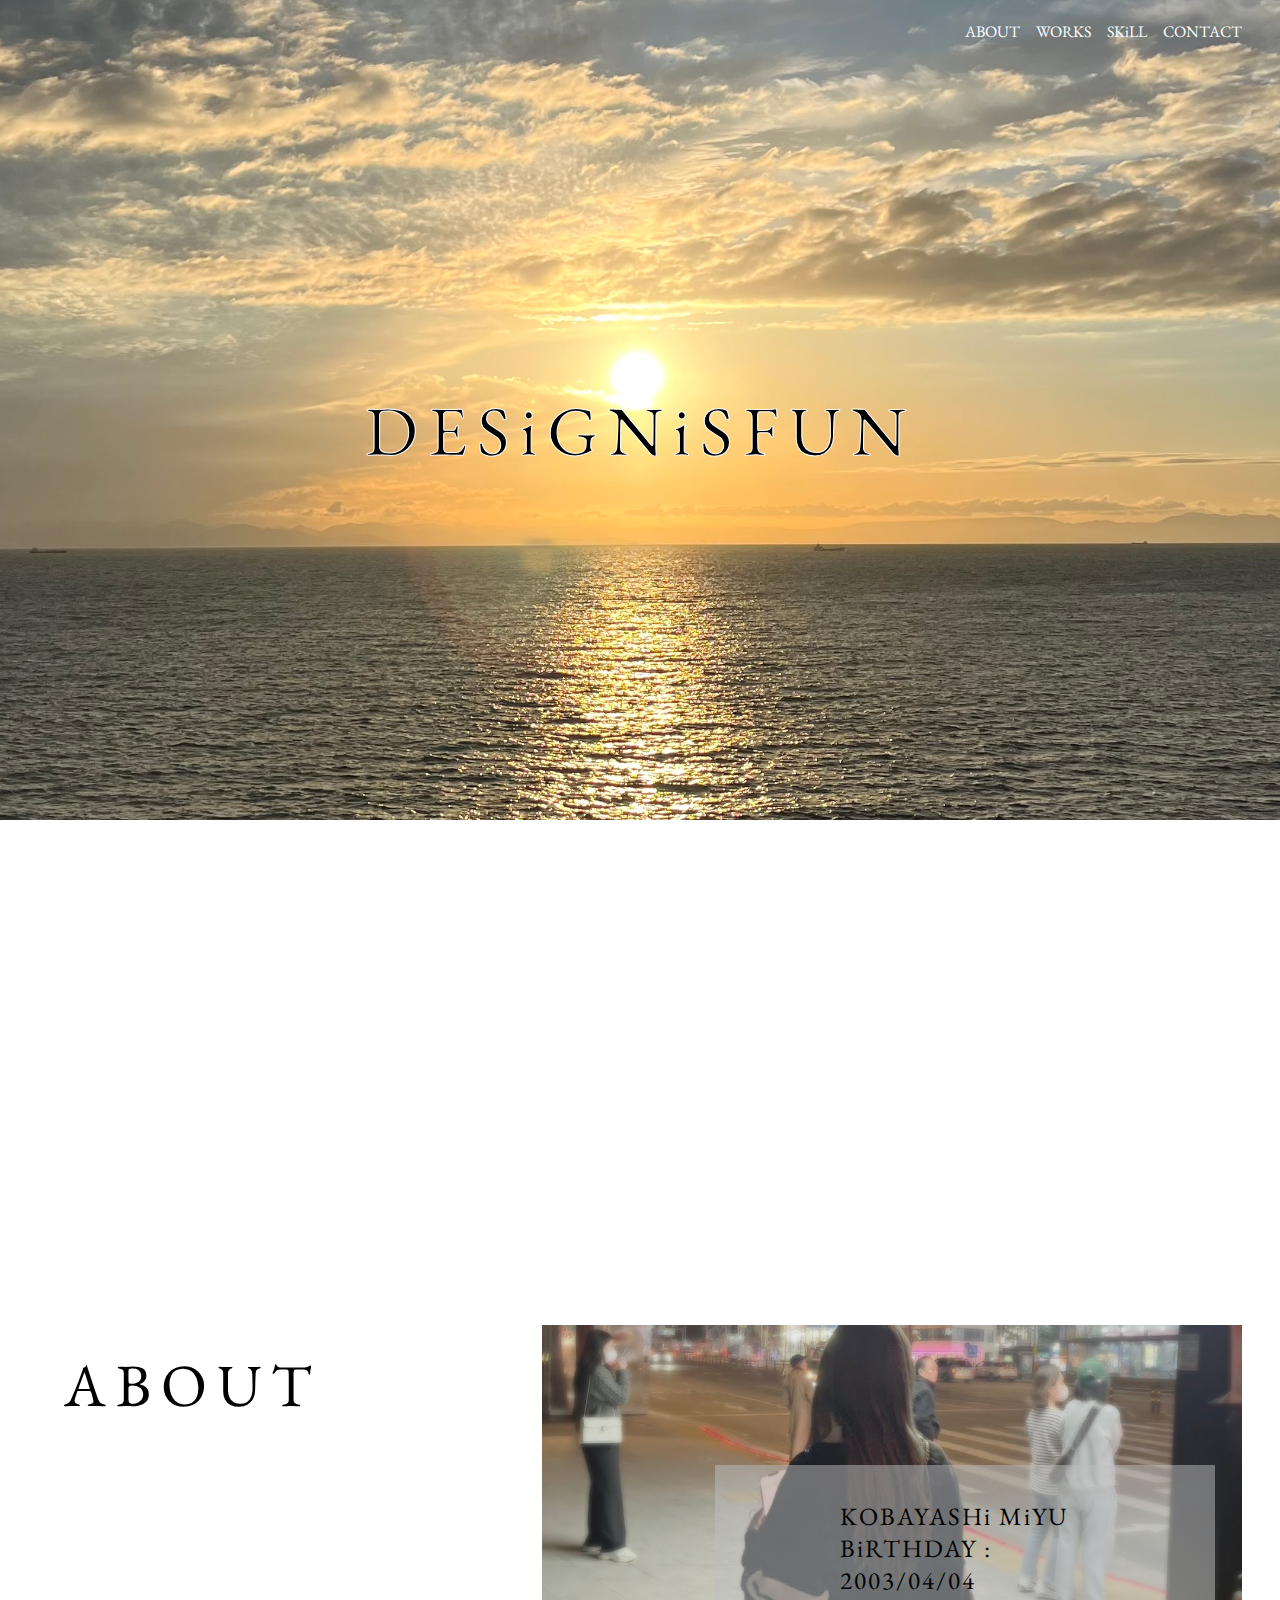
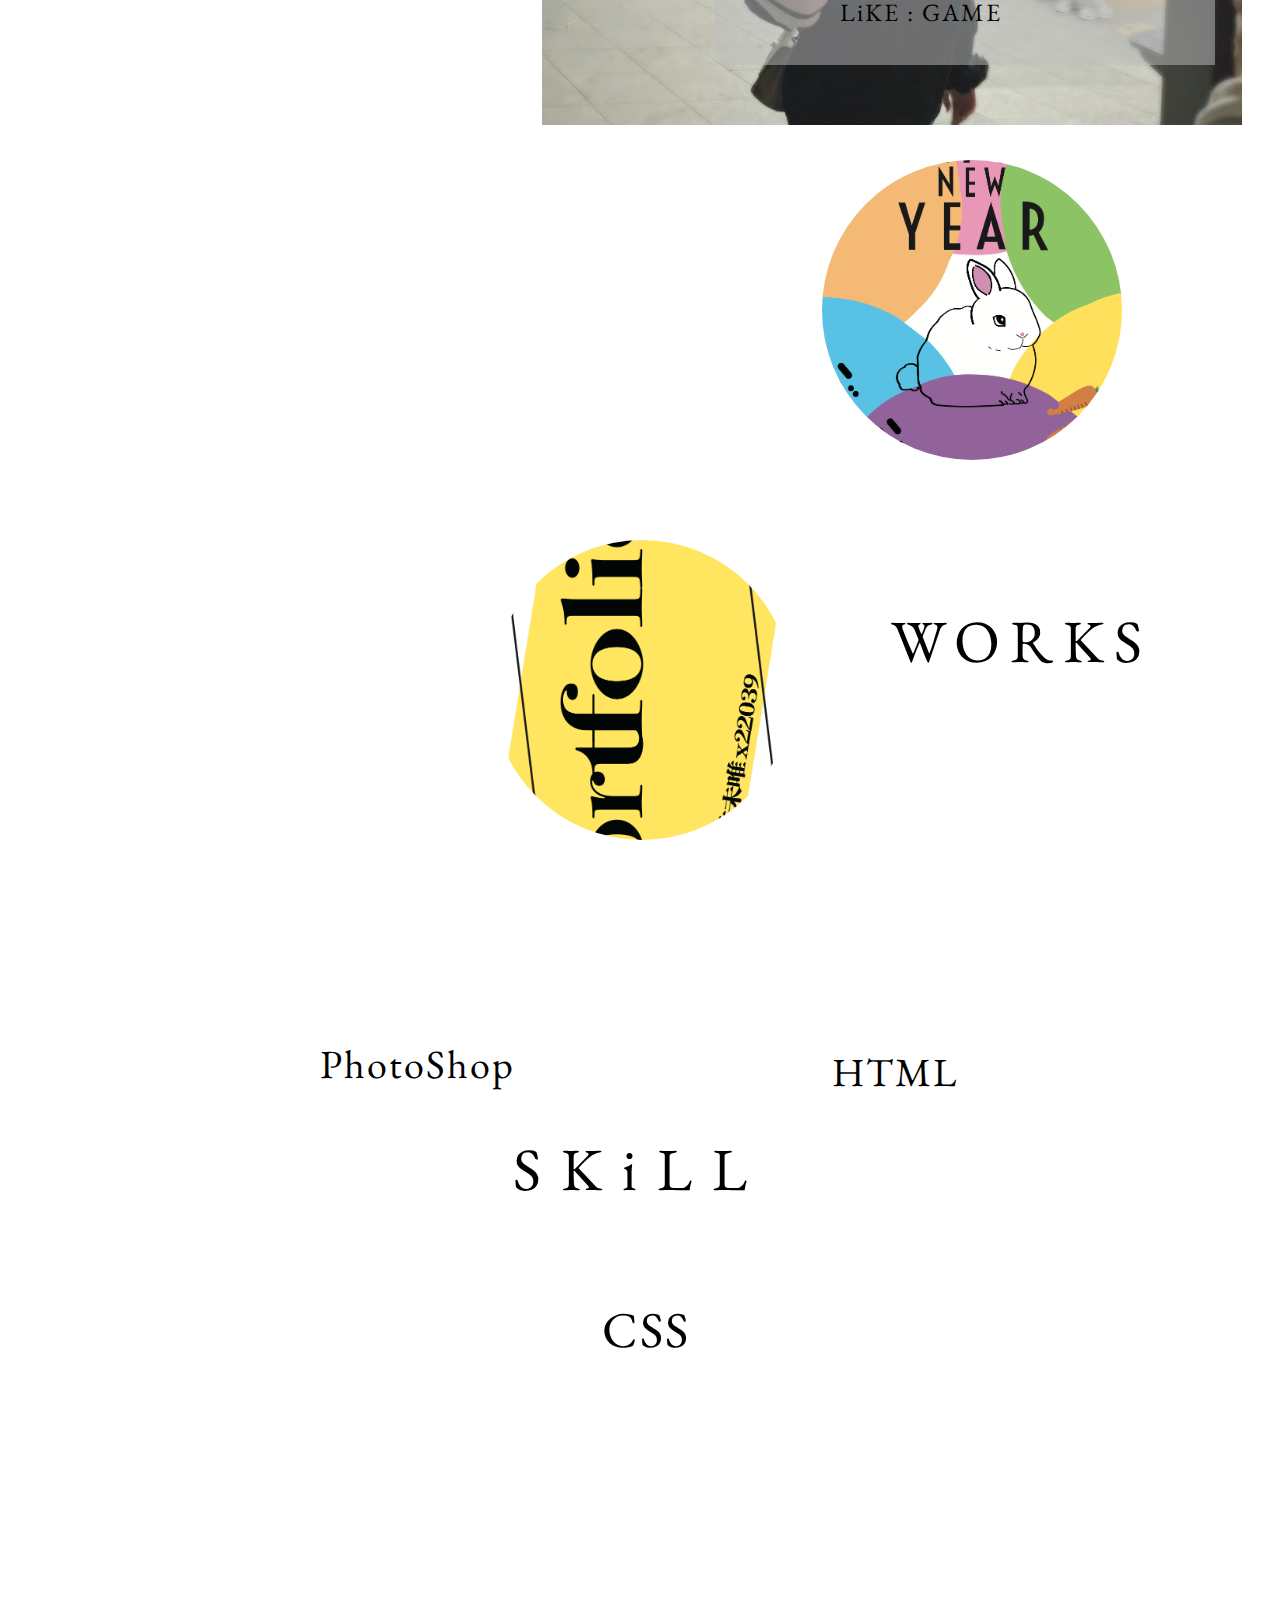
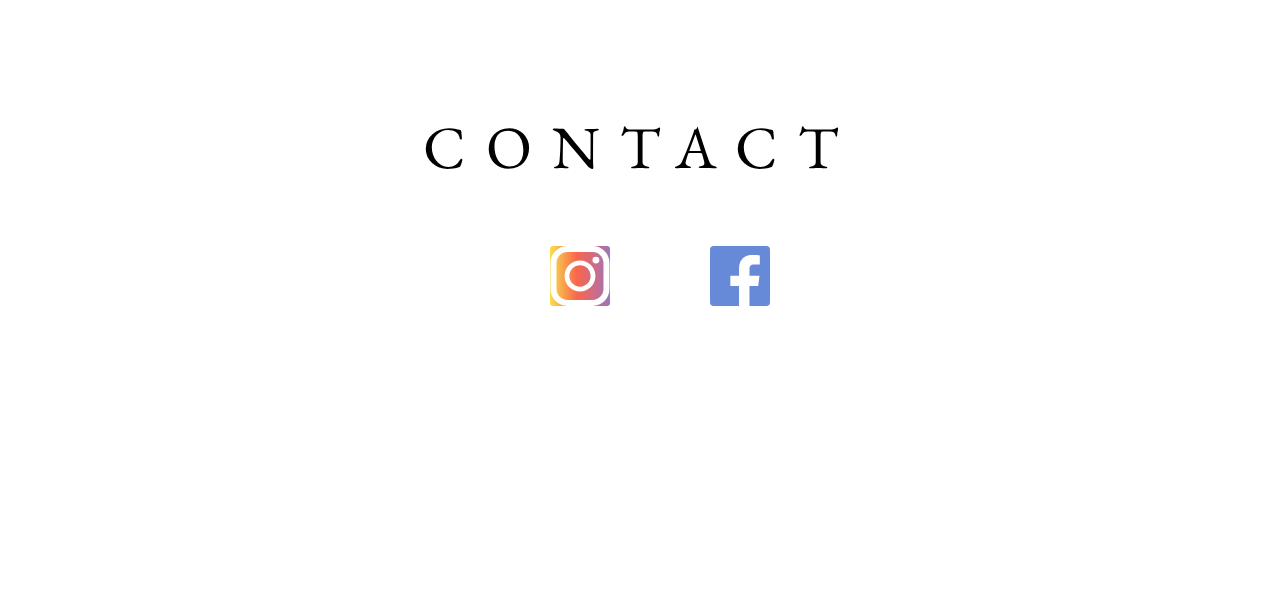
==== index.html @ fc0c9074 "name" ====
<!DOCTYPE html>
<html lang="en">
<head>
    <meta charset="UTF-8">
    <meta http-equiv="X-UA-Compatible" content="IE=edge">
    <meta name="viewport" content="width=device-width, initial-scale=1.0">
    <title>portfolio</title>
    <link rel="stylesheet" href="style.css">
    <script src="java.js" defer></script>
    <link rel="preconnect" href="https://fonts.googleapis.com">
<link rel="preconnect" href="https://fonts.gstatic.com" crossorigin>
<link rel="preconnect" href="https://fonts.googleapis.com">
<link rel="preconnect" href="https://fonts.gstatic.com" crossorigin>
<link rel="preconnect" href="https://fonts.googleapis.com">
<link rel="preconnect" href="https://fonts.gstatic.com" crossorigin>
<link href="https://fonts.googleapis.com/css2?family=EB+Garamond:ital@1&display=swap" rel="stylesheet">
</head>
<body>
    <section id="top">
        <img src="img/sunset.jpeg" width="100%" alt="" id="pic">
            <ul>
              <li><a href="#about">ABOUT</a></li>
              <li><a href="#works">WORKS</a></li>
              <li><a href="#skill">SKiLL</a></li>
              <li><a href="#contact">CONTACT</a></li>
            </ul>
        </div>
        <h3>DESiGNiSFUN</h3>
    </section>

    <section id="about">
      <h3>ABOUT</h3>
        
        <div class="image">
          <div class="box"><p>KOBAYASHi MiYU<br>BiRTHDAY : 2003/04/04<br>LiKE : GAME</p></div>
             
          <img src="img/myself_1.JPG" alt="about">
       </div>
    </section>
    

    <section id="works">
      <h3>WORKS</h3>
      <div><video playsinline muted autoplay loop src="img/siori.mp4" width="50%" height="100%"></video></div>
        <section>
        <a href="port.html" class="a"><img src="img/port.png" alt="ポートフォリオ"></a>
        <a href="usagi.html" class="b"><img src="img/usagi.png" alt="うさぎ"></a>
        </section>
    </section>

    <section id="skill">
      <div class="photo">
        <p>PhotoShop</p>
      </div>
      <div class="html"><p>HTML</p></div>
      <div class="css"><p>CSS</p></div>
      <h3>SKiLL</h3>  
    </section>

    <section id="contact">
        <h3>CONTACT</h3>
        <ul>
            <li class="insta"><a href="https://instagram.com/" target="_blank">
              <svg version="1.1" xmlns="http://www.w3.org/2000/svg" xmlns:xlink="http://www.w3.org/1999/xlink" x="0px" y="0px" viewBox="0 0 512 512" xml:space="preserve">
                
                <g>
                  <path class="st0" d="M363.024,0H148.976C69.063,0,4.281,64.782,4.281,144.695v222.61C4.281,447.218,69.063,512,148.976,512h214.047
                    c79.914,0,144.695-64.782,144.695-144.695v-222.61C507.719,64.782,442.937,0,363.024,0z M55.652,144.695
                    c0-51.461,41.863-93.324,93.324-93.324h214.047c51.461,0,93.324,41.863,93.324,93.324v222.61c0,51.461-41.863,93.324-93.324,93.324
                    H148.976c-51.461,0-93.324-41.863-93.324-93.324V144.695z"></path>
                  <path class="st0" d="M256,387.851c72.703,0,131.852-59.148,131.852-131.851S328.703,124.145,256,124.145
                    c-72.702,0-131.851,59.152-131.851,131.855S183.297,387.851,256,387.851z M256,165.242c50.043,0,90.754,40.714,90.754,90.758
                    S306.043,346.758,256,346.758c-50.042,0-90.754-40.714-90.754-90.758S205.957,165.242,256,165.242z"></path>
                  <ellipse class="st0" cx="391.707" cy="120.296" rx="29.539" ry="29.541"></ellipse>
                </g>
              </svg>  
            </a></li>
            <li class="fb"><a href="https://facebook.com/" target="_blank">
              <svg version="1.1" xmlns="http://www.w3.org/2000/svg" xmlns:xlink="http://www.w3.org/1999/xlink" x="0px" y="0px" viewBox="0 0 512 512" xml:space="preserve">
                
                <g>
                  <path class="st0" d="M483.758,0H28.242C12.641,0,0,12.637,0,28.238V483.68C0,499.359,12.641,512,28.242,512h219.679V340.957
                    h-74.336h-0.066v-86.16h74.402v-63.598c0-13.801,1.578-26.422,4.57-37.824c0.094-0.344,0.215-0.66,0.309-1
                    c0.875-3.215,1.855-6.34,2.953-9.356c0.871-2.367,1.871-4.633,2.879-6.886c0.418-0.942,0.785-1.93,1.226-2.851
                    c1.461-3.024,3.051-5.934,4.762-8.734c0.082-0.137,0.153-0.282,0.238-0.418c3.614-5.863,7.782-11.214,12.454-16.058
                    c0.109-0.114,0.21-0.242,0.32-0.355c2.012-2.063,4.164-3.981,6.363-5.848c0.492-0.418,0.95-0.875,1.45-1.282
                    c1.734-1.414,3.594-2.691,5.438-3.984c1.098-0.766,2.148-1.586,3.281-2.305c1.195-0.766,2.477-1.422,3.715-2.141
                    c1.926-1.106,3.824-2.242,5.843-3.222c0.348-0.176,0.727-0.309,1.078-0.481c15.566-7.359,33.754-11.175,53.918-11.175
                    c31.524,0,58.641,2.402,66.481,3.441v77.039h-45.598c-35.762,0-42.722,17.039-42.722,42v55.039h76.457l8.902,0.02l-11.118,86.14
                    h-73.855h-0.226l0,0h-0.16V512h146.878C499.359,512,512,499.359,512,483.68V28.238C512,12.637,499.359,0,483.758,0z"></path>
                </g>
              </svg>          
            </a></li>
          </ul>
    </section>


</body>
</html>
---- style.css ----
* {
    box-sizing: border-box;
  }
  *::before, *::after {
    box-sizing: inherit;
  }
  body {
    padding: 0;
    margin: 0;
  }
  #top>h1 {
    text-align: center;
    font-size: 5rem;
    text-shadow: 1px 1px 3px #ffffff, -1px -1px 0px #ebebeb;
    position: absolute;
  }
  img {
	max-width: 100%;
	height: auto;
  }
  :root { /* htmlを指定した場合と同じような意味合いです */
    /* 書体の設定 */
    font-family: 'EB Garamond', serif;
  
    
  }
  @media (max-width:480px) {
    /*モバイル*/
    #top img{
      object-fit: cover;
      height: 800px;
    }
    #top ul{
      position: absolute;
      right: 3%;
      list-style: none;
      display: flex;
      justify-content: center;
      gap: 16px;
      margin-top: 16px;
      top: 5px;
    }
    #top ul li a{
      color: #ffffff;
      text-decoration: none;
      font-size: 5px;
    }
    #top h3{
      position: absolute;
      text-align: center;
      font-weight: normal;
      font-size: 40px;
      font-family: 'EB Garamond', serif;
      color: #000;
      -webkit-text-stroke: 1px #ffffff; /* webkitのベンダープレフィックス */
      top: 40%;
      left: 50%;
      transform: translate(-50%, -50%);
      letter-spacing: 10px;
    }
    /*about*/
  #about{
  margin-top: 500px;
  position: relative;
  }
  #about h3{
  font-weight: normal;
  font-size: 30px;
  letter-spacing: 10px;
  position: absolute;
  left: 20%;
  transform: translate(-50%,-50%);
  }
  #about .image {
  position: relative;
  }
  #about img{
  position: absolute;
  right: 3%;
  object-fit: cover;
  width: 250px;
  height: 150px;
  z-index: -1;
  }
  #about .image .box{
  position: absolute;
  left: 50%;
  top: 50%;
  transform: translate(-30%, 40%);
  display: block;
  width: 250px;
  height: 120px;
  background:rgba(190, 190, 190, 0.5);
  }
  #about .image p{
  position: absolute;
  font-size: 12px;
  left: 50%;
  top: 50%;
  transform: translate(-50%,-70%);
  letter-spacing: 2px;
  }
 
  
  /*works*/
  #works{
  margin-top: 1100px;
  position: relative;
  }
  #works h3{
  position: absolute;
  right: 10%;
  top: 140%;
  font-weight: normal;
  font-size: 30px;
  font-family: 'EB Garamond', serif;
  letter-spacing: 10px;
  
  }
  video{
  object-fit: cover;
  position: relative;
  left: 0;
  }
  #works section{
  display: flex;
  position: absolute;
  right: 3%;
  }
  #works img{
  object-fit: cover;
  width: 150px;
  height: 150px;
  border-radius: 60%;
  
  }
  #works section .a img{
    position: relative;
    bottom: -60px;
    right: 50%;
    }
    #works section .b img{
    position: relative;
    bottom: 7rem;
    right: 20%;
    }
  
    /*skill*/
  #skill h3{
  text-align: center;
  font-weight: normal;
  font-size: 30px;
  font-family: 'EB Garamond', serif;
  letter-spacing: 20px;
  }
  #skill .photo p {
  position: absolute;
  left: 15%;
  bottom: 100%;
  font-weight: normal;
  font-size: 25px;
  font-family: 'EB Garamond', serif;
  letter-spacing: 2px;
  }
  #skill .html p{
  position: absolute;
  left: 65%;
  bottom: 90%;
  font-weight: normal;
  font-size: 25px;
  font-family: 'EB Garamond', serif;
  letter-spacing: 2px;
  }
  #skill .css p{
  position: absolute;
  left: 43%;
  top: 150%;
  font-weight: normal;
  font-size: 30px;
  font-family: 'EB Garamond', serif;
  letter-spacing: 2px;
  } 

  /*contact*/
  #contact{
    position: relative;
  }
  #contact h3{
  letter-spacing: 20px;
  text-align: center;
  font-weight: normal;
  font-size: 30px;
  }
  #contact ul svg{
    width: 30px;
    height: 30px;
    }
    #contact ul{
    list-style: none;
    display: flex;
    gap: 40px;
    position: absolute;
    right: 40%;
    }
}





@media (min-width:481px) {
    /*top*/
#top img{
  object-fit: cover;
  height: 820px;
}
#top ul{
  position: absolute;
  right: 3%;
  list-style: none;
  display: flex;
  justify-content: center;
  gap: 16px;
  margin-top: 16px;
  top: 5px;
}
#top ul li a{
  color: #ffffff;
  text-decoration: none;
}
#top h3{
  position: absolute;
  text-align: center;
  font-weight: normal;
  font-size: 70px;
  font-family: 'EB Garamond', serif;
  color: #000;
  -webkit-text-stroke: 1px #ffffff; /* webkitのベンダープレフィックス */
  top: 40%;
  left: 50%;
  transform: translate(-50%, -50%);
  letter-spacing: 10px;
}

/*about*/
#about{
margin-top: 500px;
position: relative;
}
#about h3{
font-weight: normal;
font-size: 60px;
letter-spacing: 10px;
position: absolute;
left: 15%;
transform: translate(-50%,-50%);
}
#about .image {
position: relative;
}
#about img{
position: absolute;
right: 3%;
object-fit: cover;
width: 700px;
height: 400px;
z-index: -1;
}
#about .image .box{
position: absolute;
left: 50%;
top: 50%;
transform: translate(15%, 70%);
display: block;
width: 500px;
height: 200px;
background:rgba(190, 190, 190, 0.5);
}
#about .image p{
position: absolute;
font-size: 25px;
left: 50%;
top: 50%;
transform: translate(-50%,-70%);
letter-spacing: 2px;
}


/*works*/
#works{
margin-top: 1100px;
position: relative;
}
#works h3{
position: absolute;
right: 10%;
top: 140%;
font-weight: normal;
font-size: 60px;
font-family: 'EB Garamond', serif;
letter-spacing: 10px;

}
video{
object-fit: cover;
position: relative;
left: 5%;
}
#works section{
display: flex;
position: absolute;
right: 3%;
}
#works img{
object-fit: cover;
width: 300px;
height: 300px;
border-radius: 60%;
}
#works section .a img{
position: relative;
bottom: -60px;
right: 50%;
}
#works section .b img{
position: relative;
bottom: 20rem;
right: 40%;
}


/*skill*/
#skill{
margin-top: 900px;
position: relative;
}
#skill h3{
text-align: center;
font-weight: normal;
font-size: 60px;
font-family: 'EB Garamond', serif;
letter-spacing: 20px;
}
#skill .photo p {
position: absolute;
left: 25%;
bottom: 100%;
font-weight: normal;
font-size: 40px;
font-family: 'EB Garamond', serif;
letter-spacing: 2px;
}
#skill .html p{
position: absolute;
left: 65%;
bottom: 90%;
font-weight: normal;
font-size: 40px;
font-family: 'EB Garamond', serif;
letter-spacing: 2px;
}
#skill .css p{
position: absolute;
left: 47%;
top: 150%;
font-weight: normal;
font-size: 50px;
font-family: 'EB Garamond', serif;
letter-spacing: 2px;
} 
#contact h3{
letter-spacing: 20px;
text-align: center;
font-weight: normal;
font-size: 60px;
font-family: 'EB Garamond', serif;
}
#contact ul svg{
  width: 60px;
  height: 60px;
  }
  #contact ul{
  list-style: none;
  display: flex;
  gap: 100px;
  justify-content: center;
  }
}


/*works*/
#works section  .a{
  display: inline-block;
}
#works section .a img{
  display: block;
}
#works section  .b{
  display: inline-block;
}
#works section .b img{
  display: block;
}
/*skill*/
#skill{
  margin-top: 650px;
  position: relative;
  }
/*contact*/
#contact{
margin-top: 500px;
margin-bottom: 300px;
}
#contact ul .insta svg{
  display: inline-block;
  background: linear-gradient(to right,
  rgba(247, 207, 0, 0.7),
  rgba(246, 37, 2, 0.7) 45%,
  rgba(182, 47, 82, 0.7) 75%,
  rgba(113, 58, 166, 0.7));
  border-radius: 3px;
  fill: #ffffff !important;
}
#contact ul .fb svg{
  fill: #668ad8 !important;
}
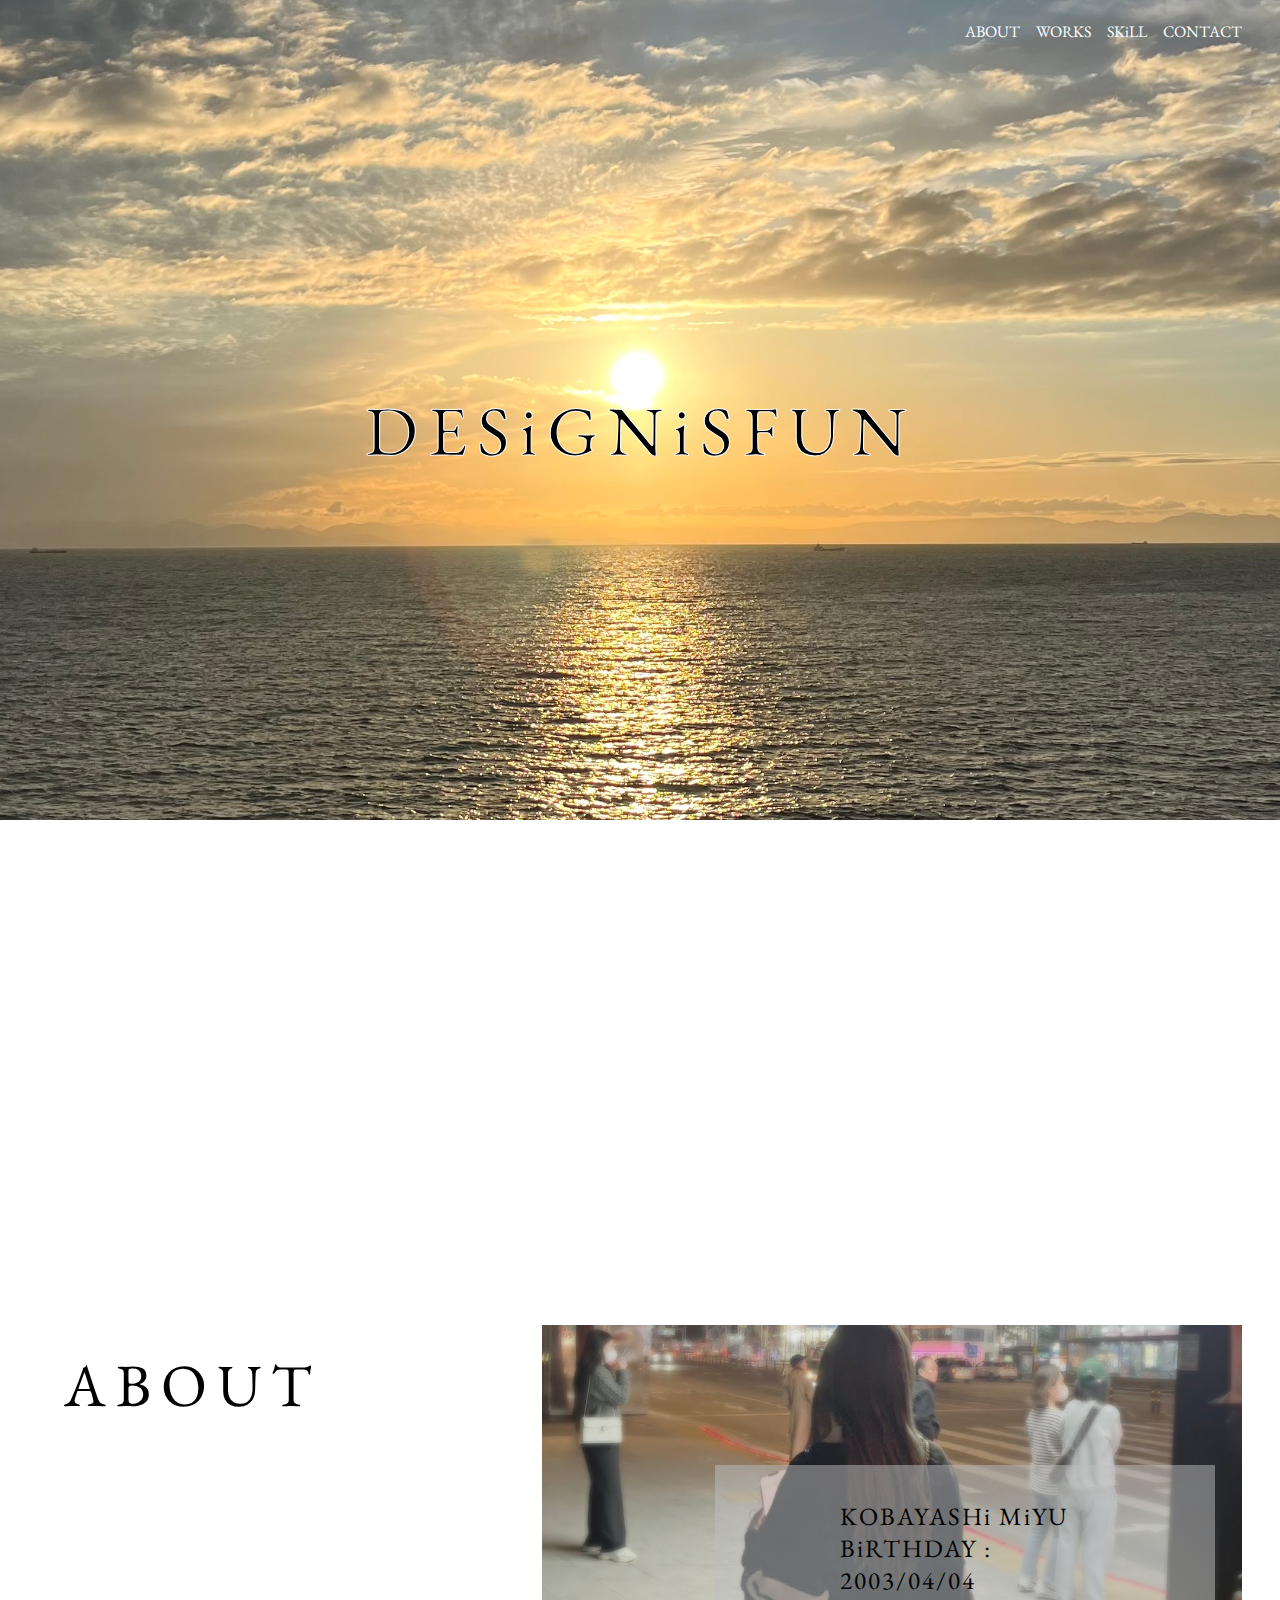
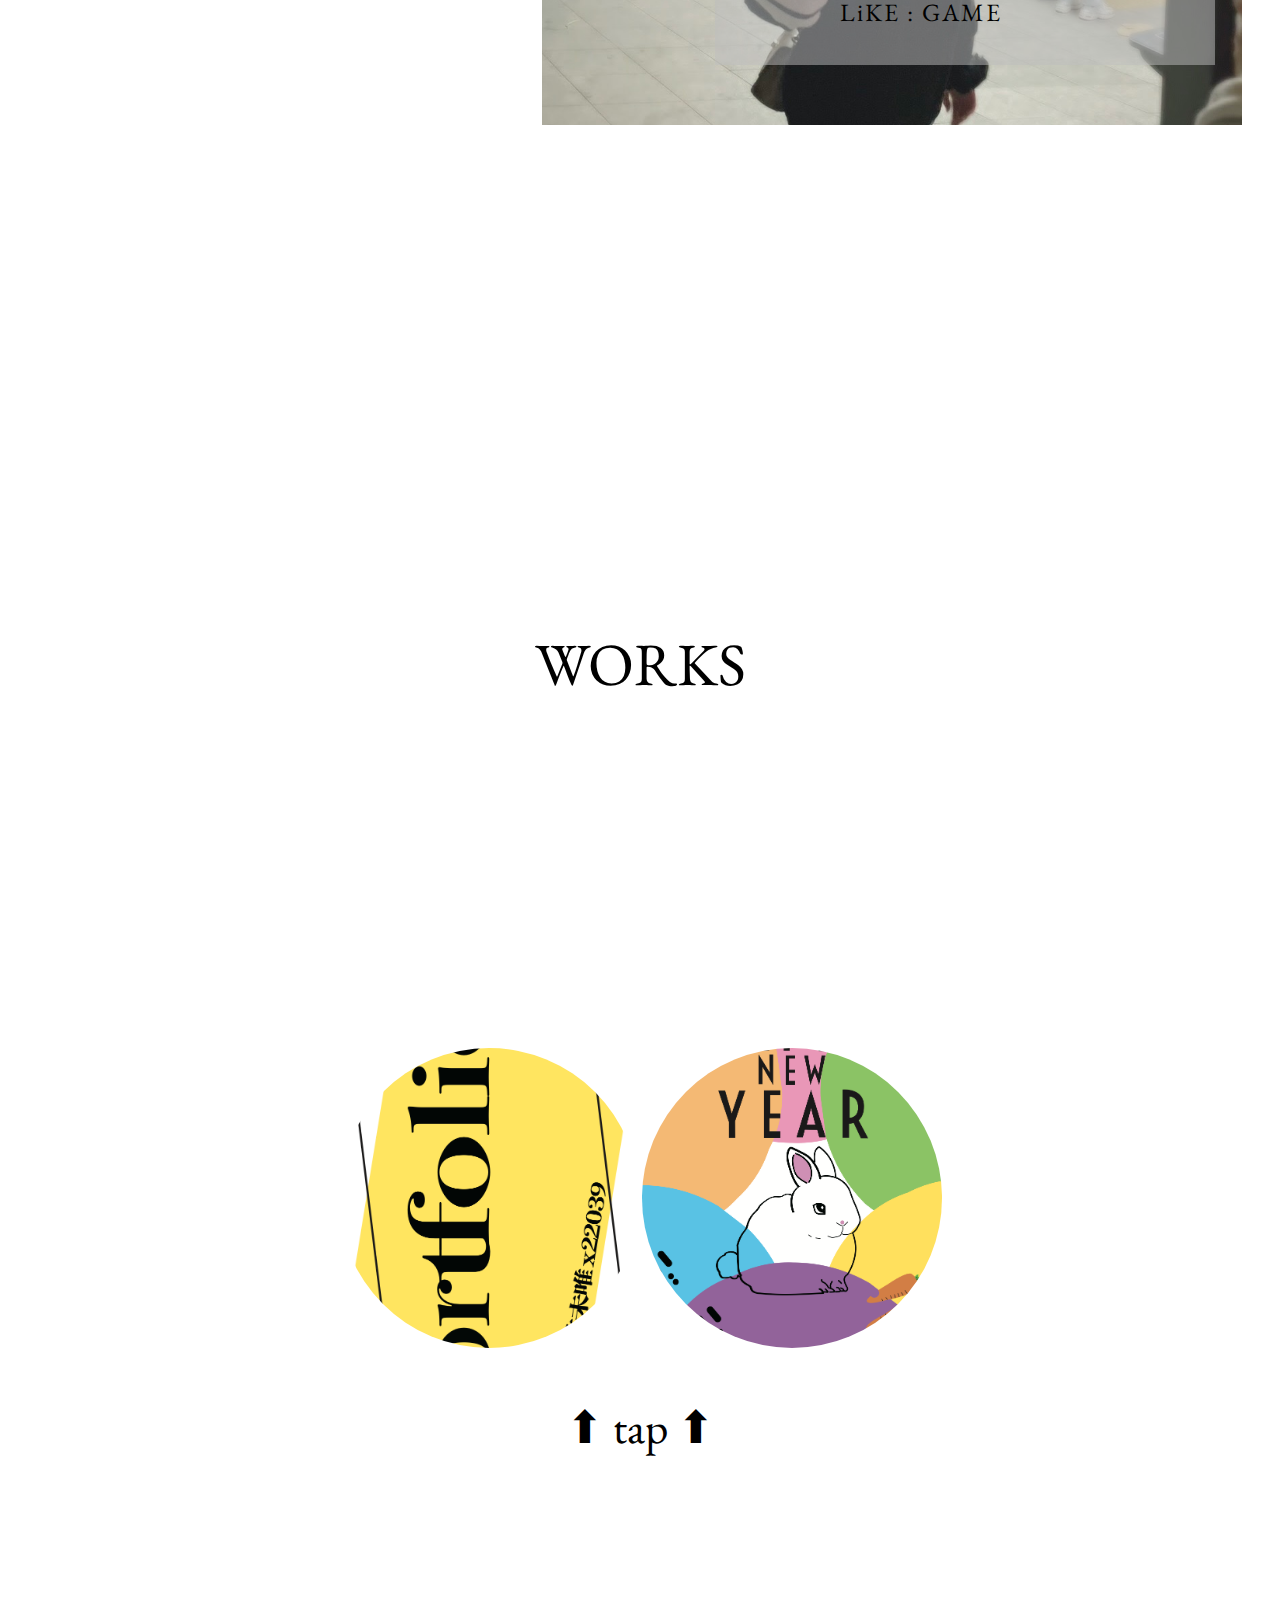
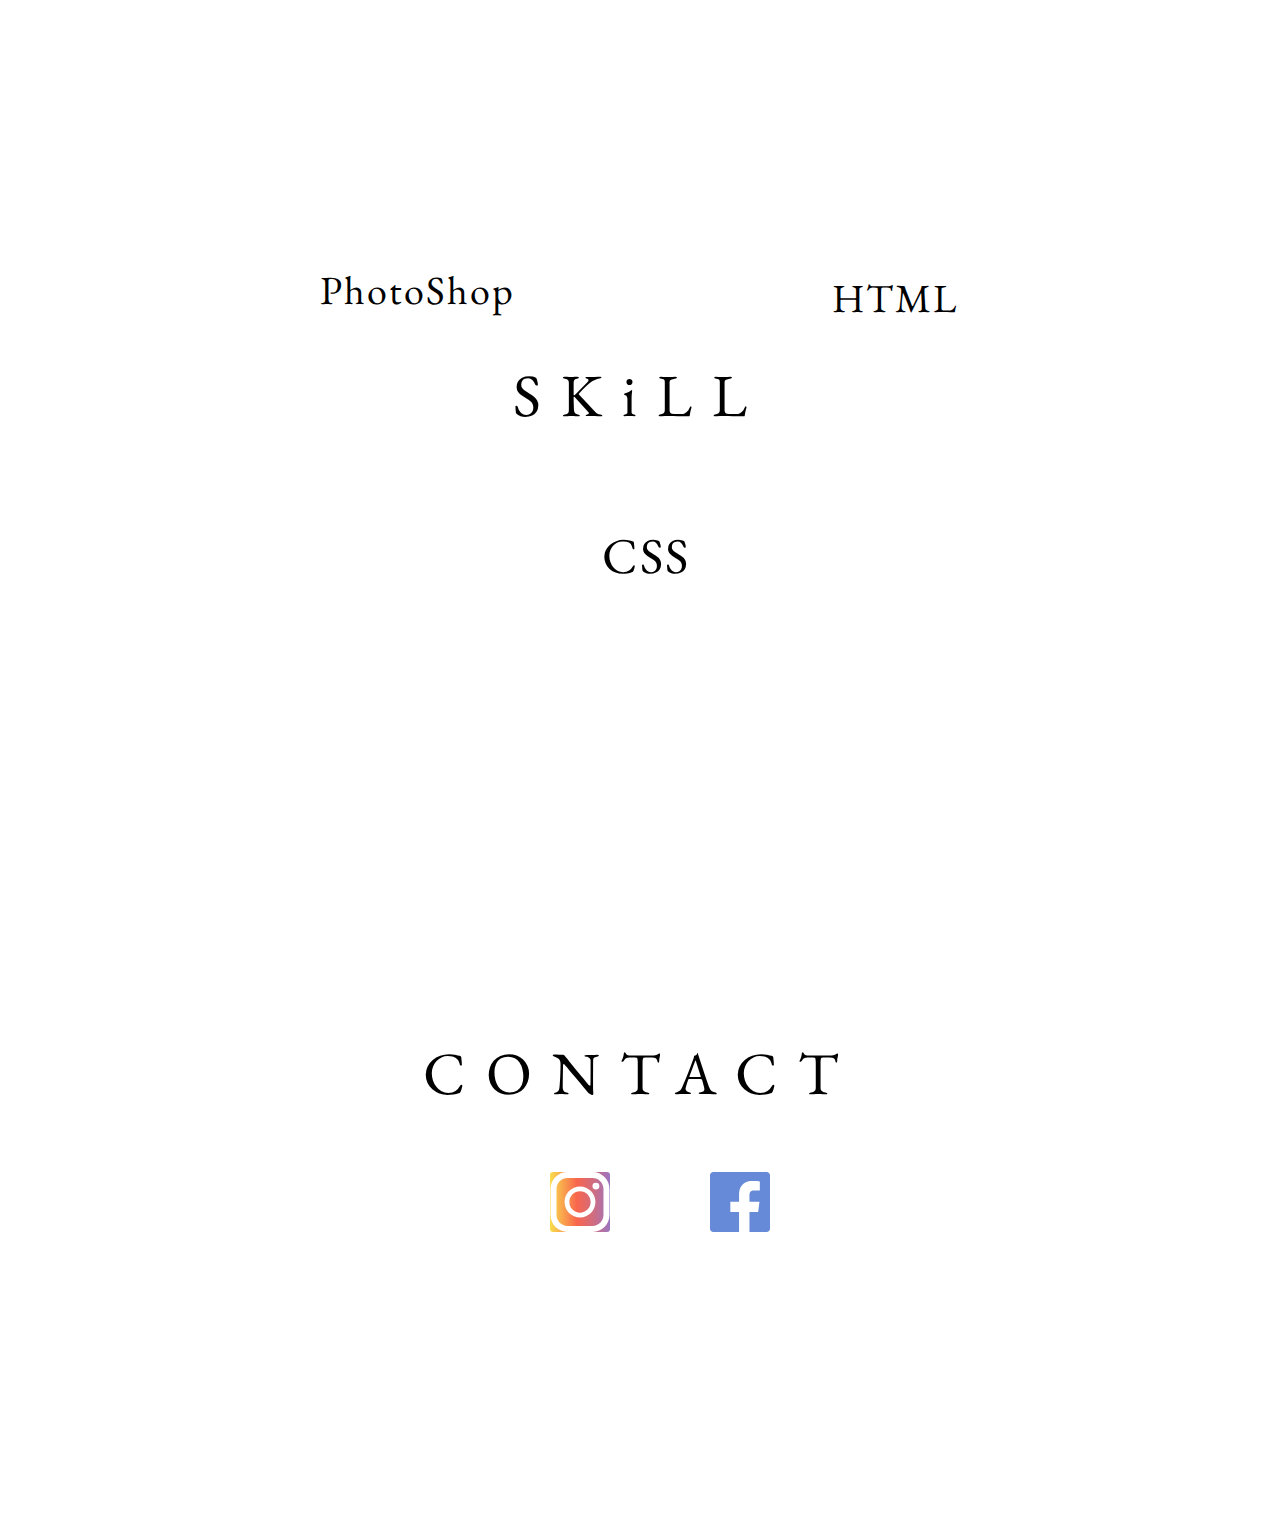
==== commit db58a9a8: "tm" ====
--- a/index.html
+++ b/index.html
@@ -41,11 +41,12 @@
 
     <section id="works">
       <h3>WORKS</h3>
-      <div><video playsinline muted autoplay loop src="img/siori.mp4" width="50%" height="100%"></video></div>
+      <div><video loop autoplay muted playsinline src="img/siori.mp4" width="50%" height="100%"></video></div>
         <section>
         <a href="port.html" class="a"><img src="img/port.png" alt="ポートフォリオ"></a>
         <a href="usagi.html" class="b"><img src="img/usagi.png" alt="うさぎ"></a>
         </section>
+        <p> ⬆    tap   ⬆ </p>
     </section>
 
     <section id="skill">
--- a/style.css
+++ b/style.css
@@ -28,7 +28,7 @@
     /*モバイル*/
     #top img{
       object-fit: cover;
-      height: 800px;
+      height: 680px;
     }
     #top ul{
       position: absolute;
@@ -38,24 +38,24 @@
       justify-content: center;
       gap: 16px;
       margin-top: 16px;
-      top: 5px;
+      top: 6px;
     }
     #top ul li a{
       color: #ffffff;
       text-decoration: none;
-      font-size: 5px;
+      font-size: 12px;
     }
     #top h3{
       position: absolute;
       text-align: center;
       font-weight: normal;
-      font-size: 40px;
+      font-size: 32px;
       font-family: 'EB Garamond', serif;
       color: #000;
       -webkit-text-stroke: 1px #ffffff; /* webkitのベンダープレフィックス */
       top: 40%;
       left: 50%;
-      transform: translate(-50%, -50%);
+      transform: translate(-49%, -50%);
       letter-spacing: 10px;
     }
     /*about*/
@@ -76,7 +76,7 @@
   }
   #about img{
   position: absolute;
-  right: 3%;
+  right: 1%;
   object-fit: cover;
   width: 250px;
   height: 150px;
@@ -104,48 +104,38 @@
   
   /*works*/
   #works{
-  margin-top: 1100px;
-  position: relative;
-  }
+    margin-top: 1000px;
+    text-align: center;
+    }
   #works h3{
-  position: absolute;
-  right: 10%;
-  top: 140%;
+  text-align: center;
   font-weight: normal;
   font-size: 30px;
   font-family: 'EB Garamond', serif;
   letter-spacing: 10px;
-  
   }
   video{
   object-fit: cover;
-  position: relative;
-  left: 0;
-  }
-  #works section{
-  display: flex;
-  position: absolute;
-  right: 3%;
+  margin-top: 20px;
   }
   #works img{
   object-fit: cover;
   width: 150px;
   height: 150px;
   border-radius: 60%;
-  
-  }
-  #works section .a img{
-    position: relative;
-    bottom: -60px;
-    right: 50%;
-    }
-    #works section .b img{
-    position: relative;
-    bottom: 7rem;
-    right: 20%;
-    }
+  }
+  #works section{
+  margin-top: 60px;
+  }
+  #works p{
+    font-size: 25px;
+  }
   
     /*skill*/
+  #skill{
+    margin-top: 500px;
+    position: relative;
+  }
   #skill h3{
   text-align: center;
   font-weight: normal;
@@ -288,52 +278,33 @@
 
 /*works*/
 #works{
-margin-top: 1100px;
-position: relative;
+  margin-top: 1400px;
+  position: relative;
+  text-align: center;
+  }
+#works p{
+  font-size: 45px;
 }
 #works h3{
-position: absolute;
-right: 10%;
-top: 140%;
-font-weight: normal;
-font-size: 60px;
-font-family: 'EB Garamond', serif;
-letter-spacing: 10px;
-
-}
-video{
-object-fit: cover;
-position: relative;
-left: 5%;
-}
-#works section{
-display: flex;
-position: absolute;
-right: 3%;
-}
-#works img{
-object-fit: cover;
-width: 300px;
-height: 300px;
-border-radius: 60%;
-}
-#works section .a img{
-position: relative;
-bottom: -60px;
-right: 50%;
-}
-#works section .b img{
-position: relative;
-bottom: 20rem;
-right: 40%;
-}
-
+  text-align: center;
+  font-size: 60px; 
+  font-weight: normal;
+  }
+  video{
+  object-fit: cover;
+  margin-top: 30px;
+  }
+  #works img{
+  object-fit: cover;
+  width: 300px;
+  height: 300px;
+  border-radius: 60%;
+  }
+  #works section{
+  margin-top: 100px;
+  }
 
 /*skill*/
-#skill{
-margin-top: 900px;
-position: relative;
-}
 #skill h3{
 text-align: center;
 font-weight: normal;
@@ -389,26 +360,16 @@
 
 
 /*works*/
-#works section  .a{
-  display: inline-block;
-}
-#works section .a img{
-  display: block;
-}
-#works section  .b{
-  display: inline-block;
-}
-#works section .b img{
-  display: block;
-}
+
+
 /*skill*/
 #skill{
-  margin-top: 650px;
+  margin-top: 500px;
   position: relative;
-  }
+}
 /*contact*/
 #contact{
-margin-top: 500px;
+margin-top: 600px;
 margin-bottom: 300px;
 }
 #contact ul .insta svg{
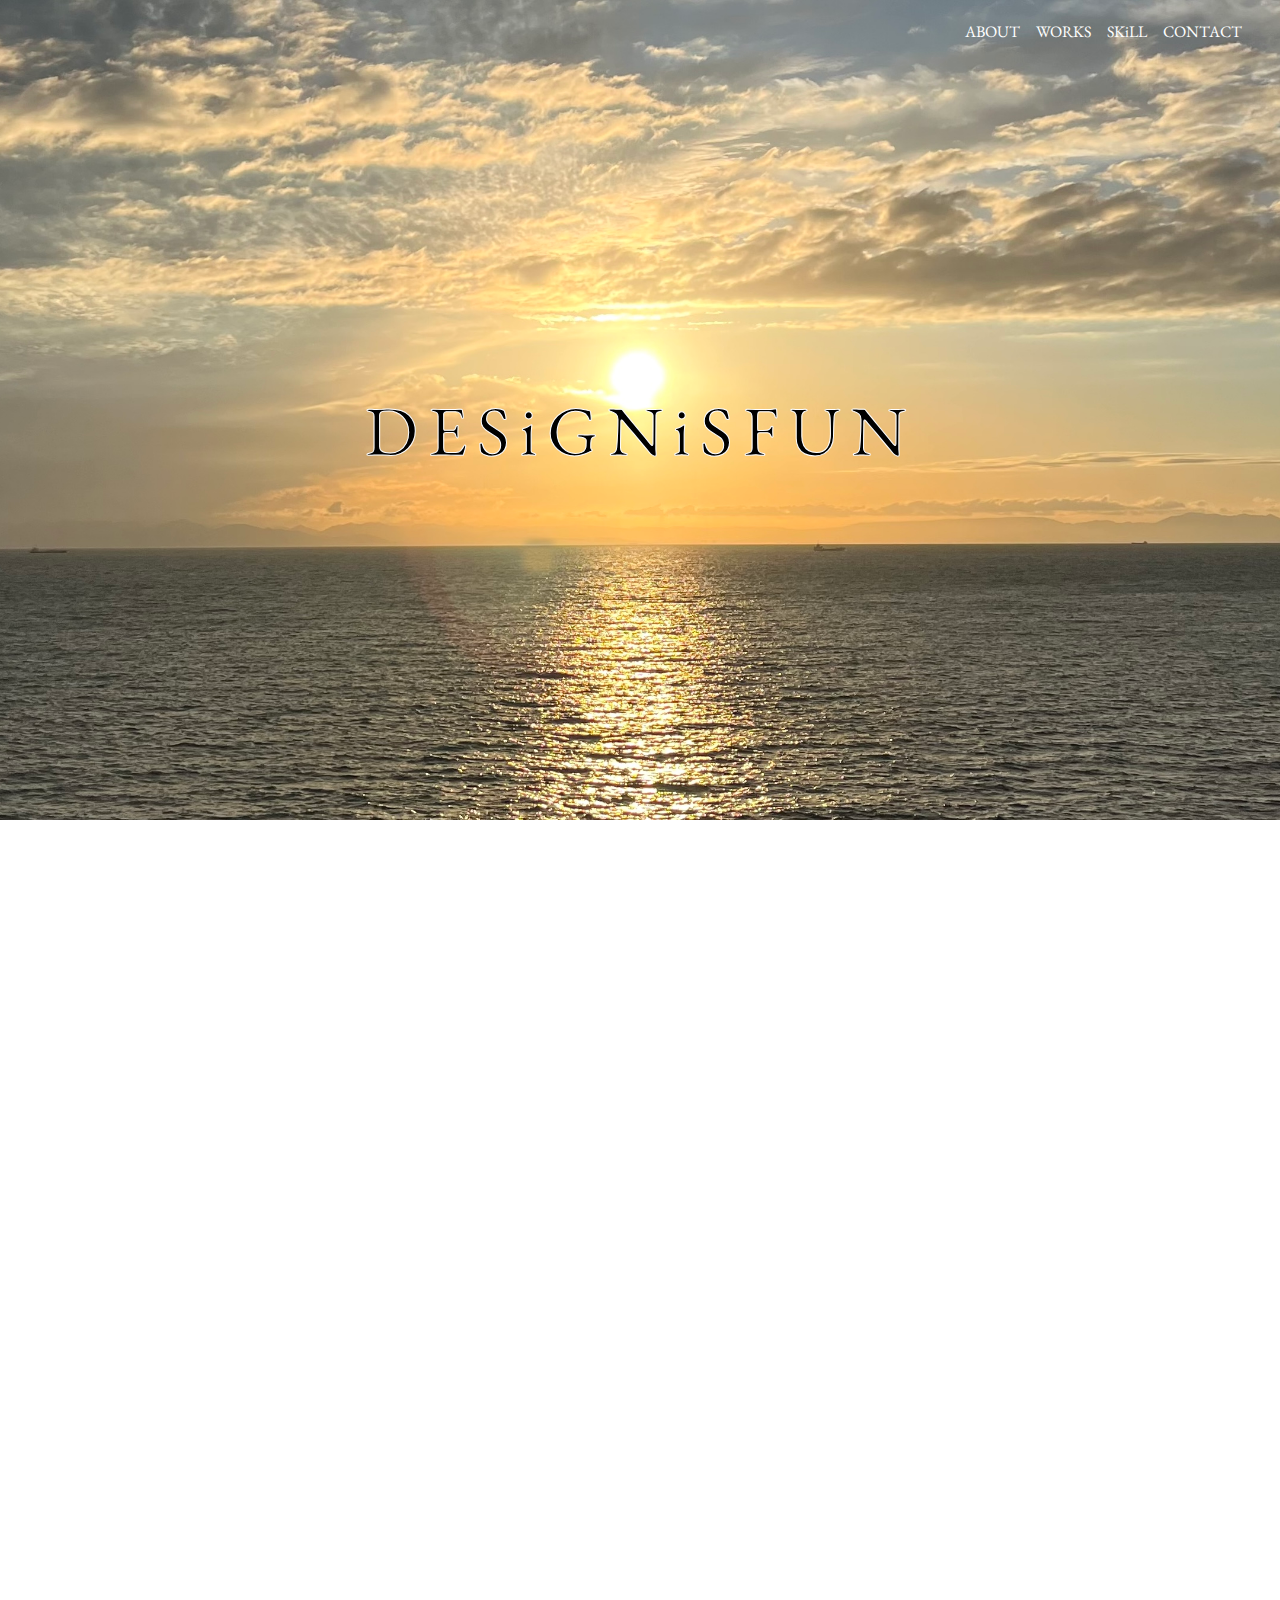
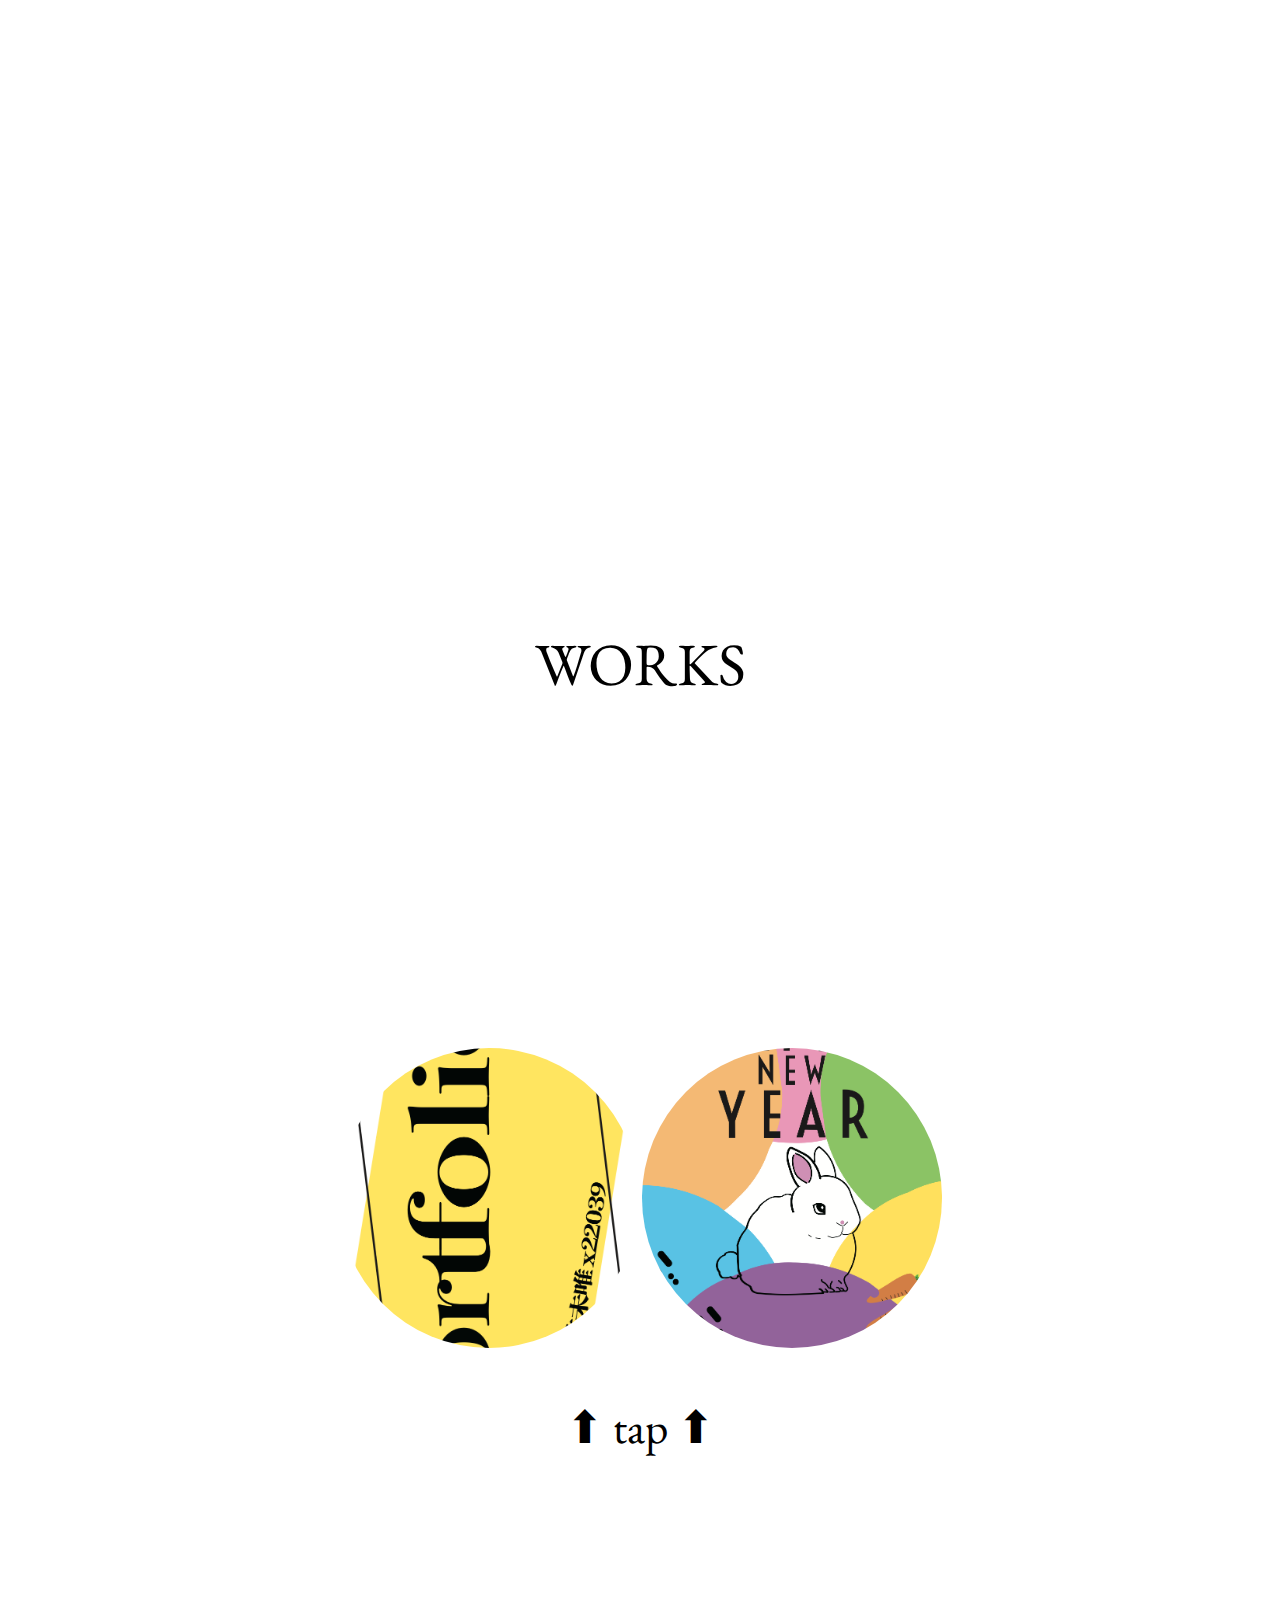
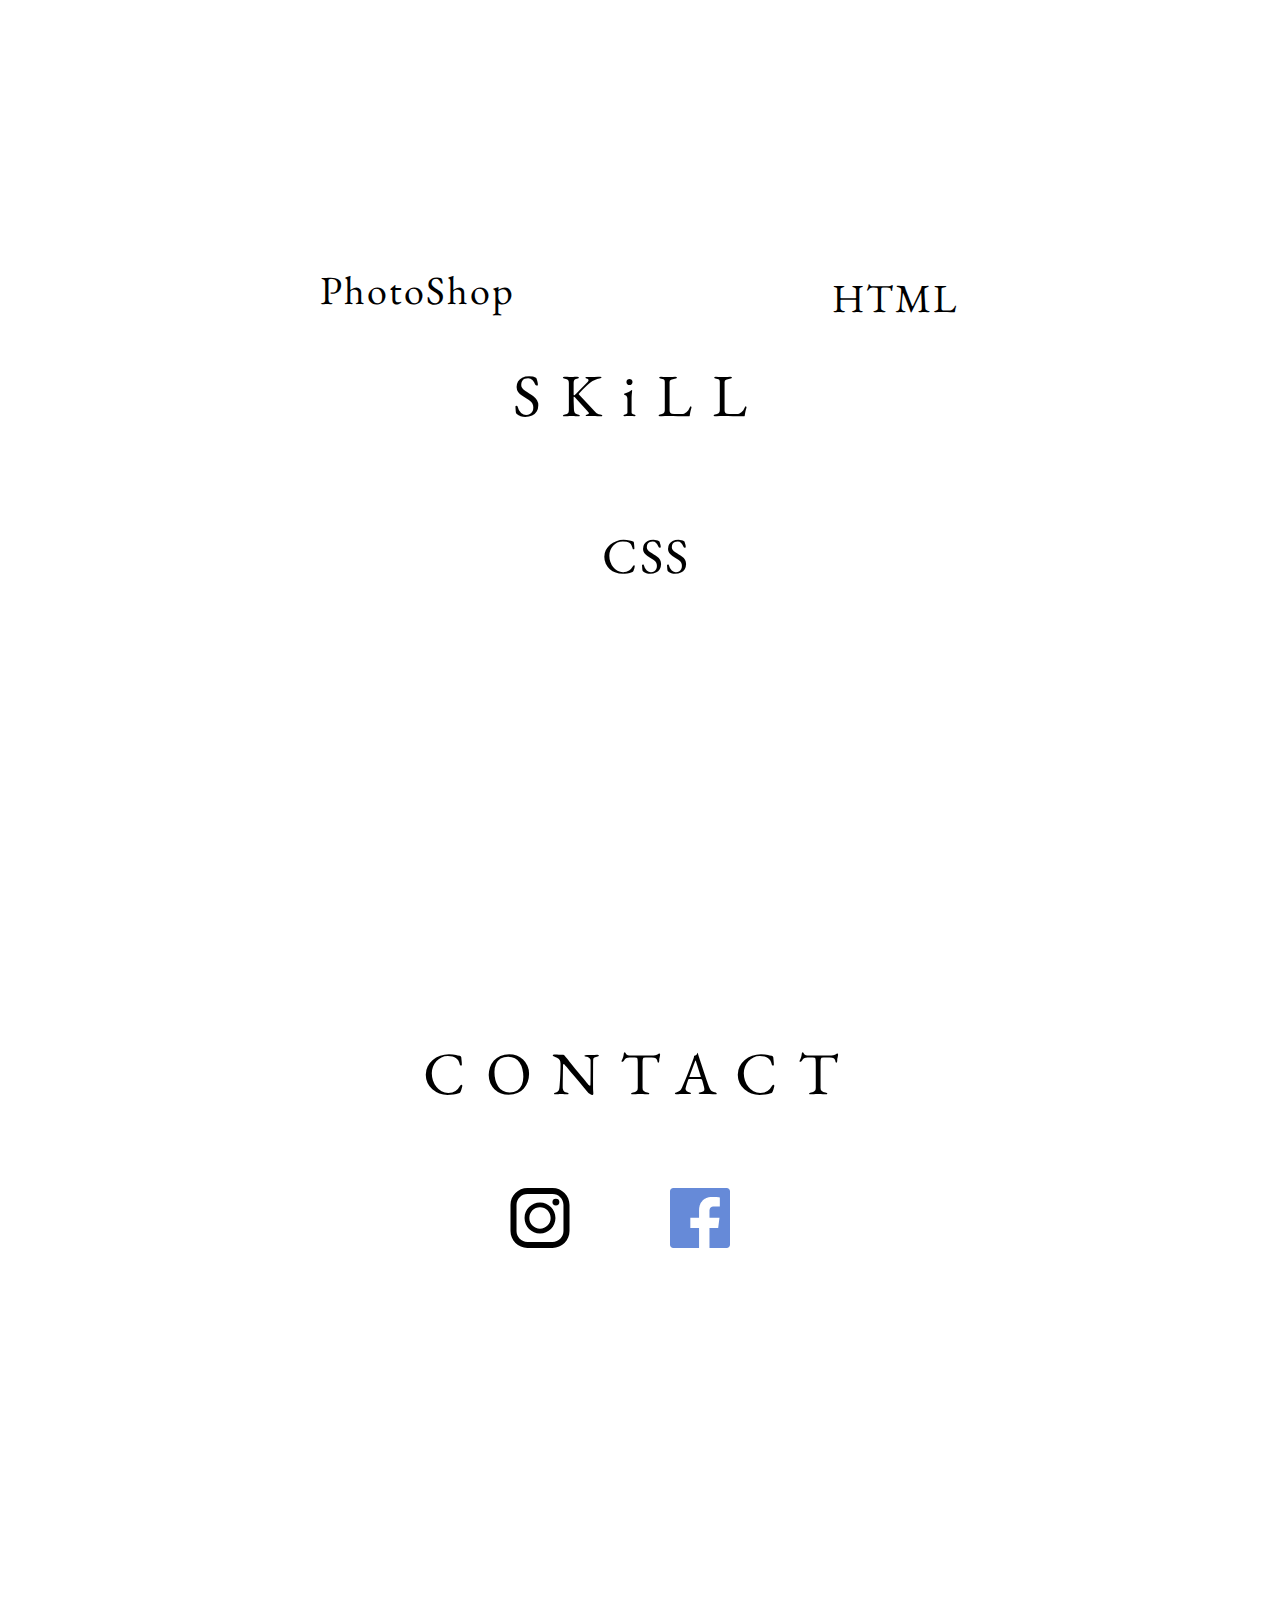
==== commit 18c64516: "sccccc" ====
--- a/index.html
+++ b/index.html
@@ -2,6 +2,7 @@
 <html lang="en">
 <head>
     <meta charset="UTF-8">
+    <meta charset="utf-8">
     <meta http-equiv="X-UA-Compatible" content="IE=edge">
     <meta name="viewport" content="width=device-width, initial-scale=1.0">
     <title>portfolio</title>
--- a/style.css
+++ b/style.css
@@ -55,7 +55,7 @@
       -webkit-text-stroke: 1px #ffffff; /* webkitのベンダープレフィックス */
       top: 40%;
       left: 50%;
-      transform: translate(-49%, -50%);
+      transform: translate(-51%, -50%);
       letter-spacing: 10px;
     }
     /*about*/
@@ -68,7 +68,7 @@
   font-size: 30px;
   letter-spacing: 10px;
   position: absolute;
-  left: 20%;
+  left: 15%;
   transform: translate(-50%,-50%);
   }
   #about .image {
@@ -145,7 +145,7 @@
   }
   #skill .photo p {
   position: absolute;
-  left: 15%;
+  left: 12%;
   bottom: 100%;
   font-weight: normal;
   font-size: 25px;
@@ -173,9 +173,10 @@
 
   /*contact*/
   #contact{
-    position: relative;
+    
   }
   #contact h3{
+  position: relative;
   letter-spacing: 20px;
   text-align: center;
   font-weight: normal;
@@ -184,14 +185,14 @@
   #contact ul svg{
     width: 30px;
     height: 30px;
-    }
-    #contact ul{
+  }
+  #contact ul{
+    position: absolute;
     list-style: none;
     display: flex;
     gap: 40px;
-    position: absolute;
     right: 40%;
-    }
+  }
 }
 
 
@@ -339,25 +340,47 @@
 font-family: 'EB Garamond', serif;
 letter-spacing: 2px;
 } 
+
+/*contact*/
 #contact h3{
+position: relative;
 letter-spacing: 20px;
 text-align: center;
 font-weight: normal;
 font-size: 60px;
-font-family: 'EB Garamond', serif;
 }
 #contact ul svg{
   width: 60px;
   height: 60px;
-  }
-  #contact ul{
+}
+#contact ul{
+  position: absolute;
   list-style: none;
   display: flex;
   gap: 100px;
-  justify-content: center;
-  }
-}
-
+  right: 43%;
+}
+}
+
+
+#about{
+animation-name: fadeUpAnime;
+animation-duration:0.5s;
+animation-fill-mode:forwards;
+opacity:0;
+}
+
+@keyframes fadeUpAnime{
+  form {
+    opacity: 0;
+  transform: translateY(100px);
+  }
+
+  to {
+    opacity: 1;
+  transform: translateY(0);
+  }
+}
 
 /*works*/
 
@@ -370,17 +393,11 @@
 /*contact*/
 #contact{
 margin-top: 600px;
-margin-bottom: 300px;
+margin-bottom: 900px;
 }
 #contact ul .insta svg{
-  display: inline-block;
-  background: linear-gradient(to right,
-  rgba(247, 207, 0, 0.7),
-  rgba(246, 37, 2, 0.7) 45%,
-  rgba(182, 47, 82, 0.7) 75%,
-  rgba(113, 58, 166, 0.7));
-  border-radius: 3px;
-  fill: #ffffff !important;
+  
+  fill: black !important;
 }
 #contact ul .fb svg{
   fill: #668ad8 !important;
